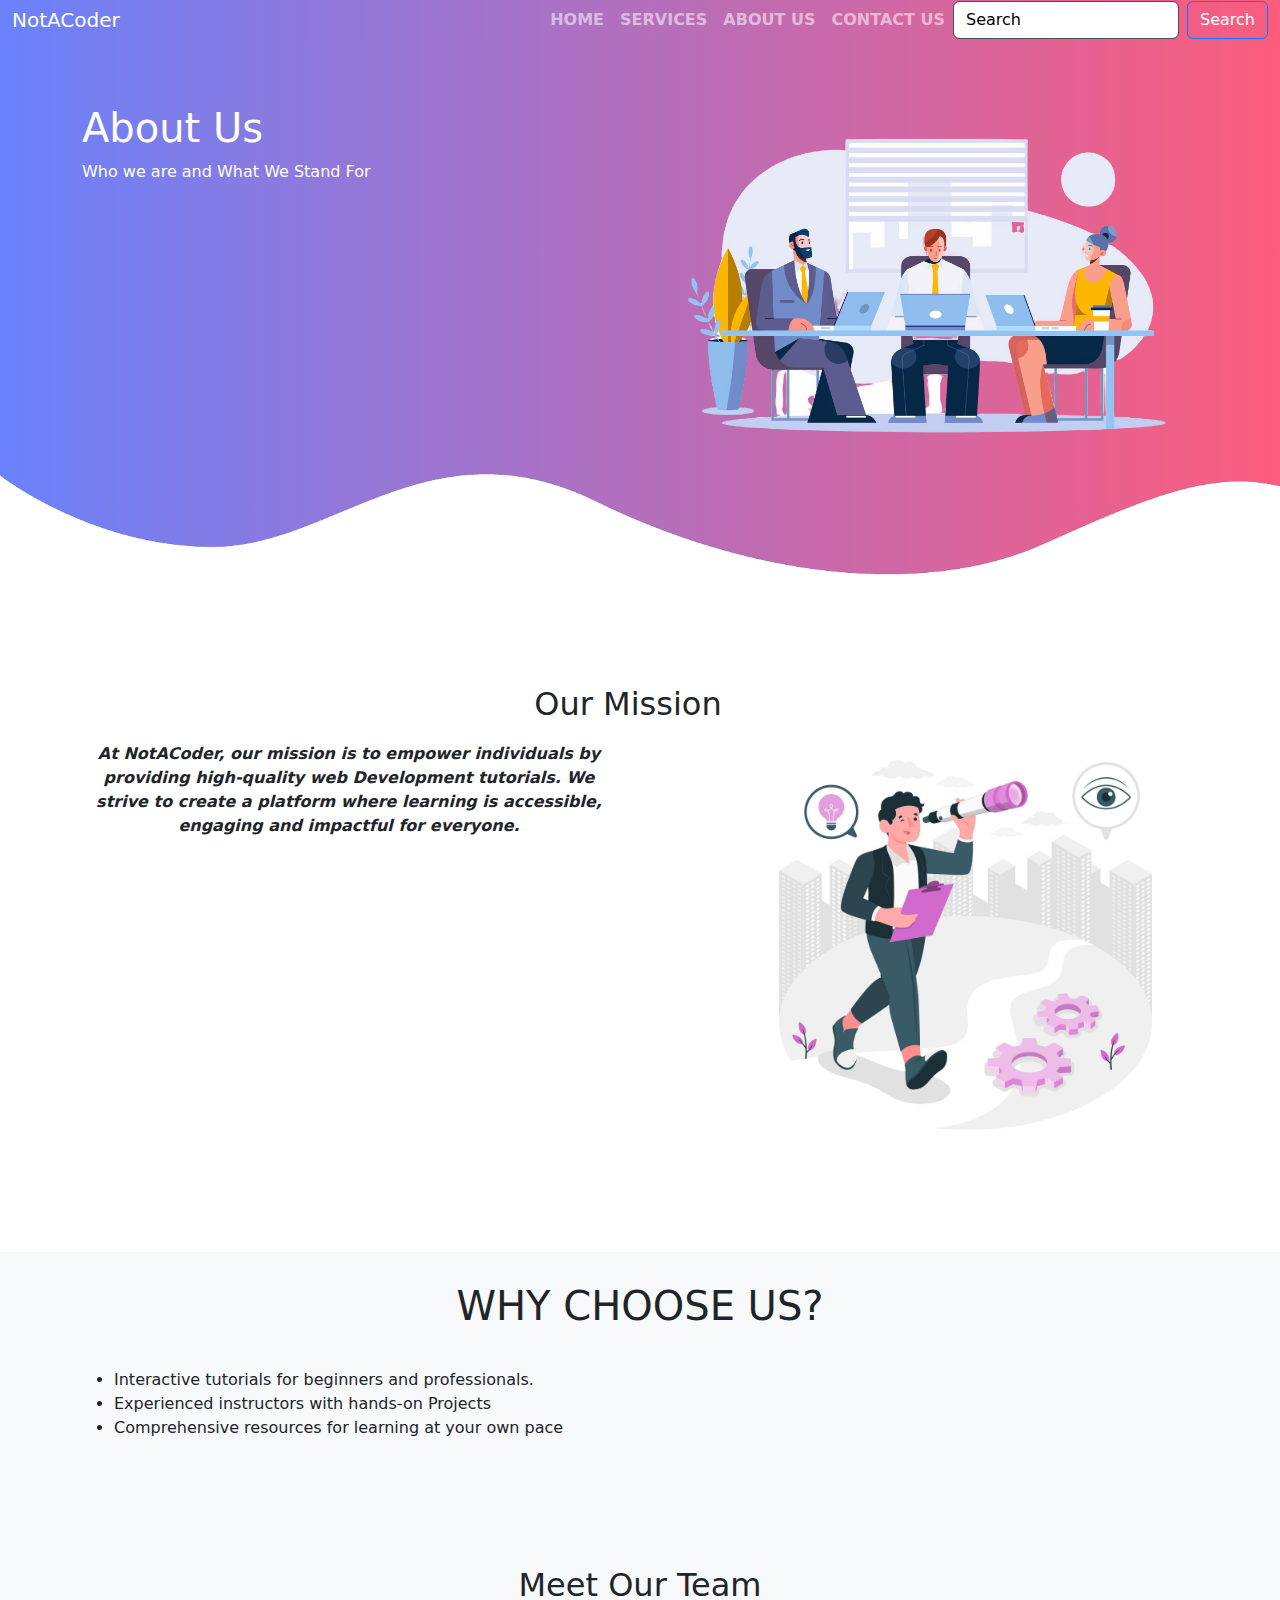
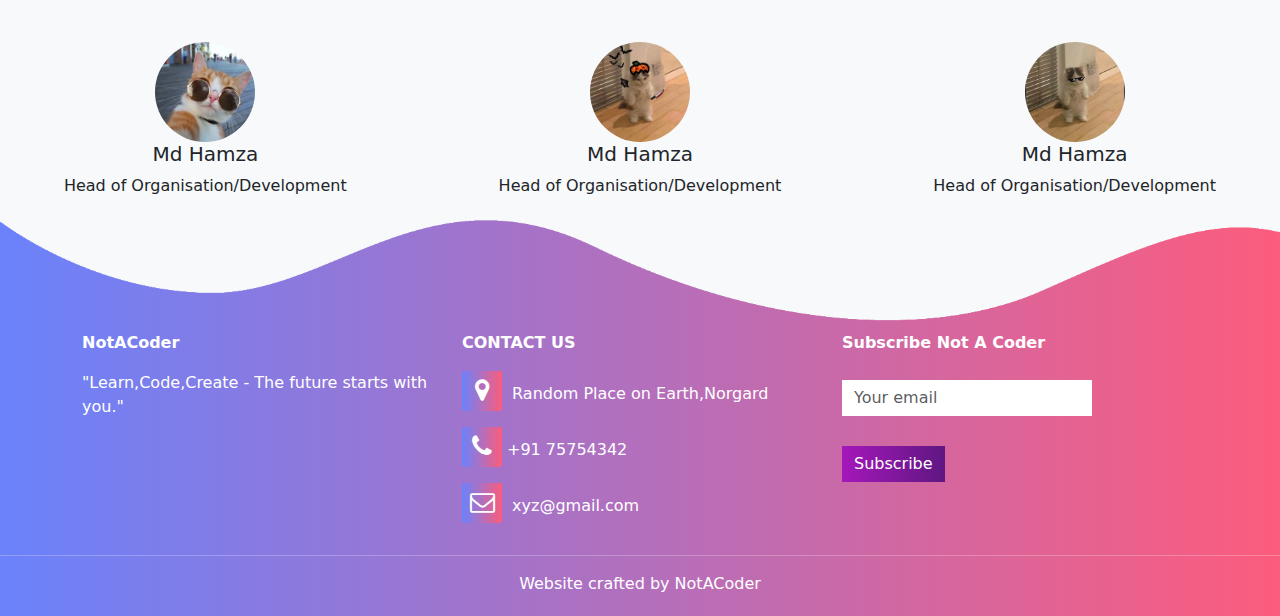
==== about_us.html @ b57397b7 "added index.html" ====
<!DOCTYPE html>
<html lang="en">

<head>
  <meta charset="UTF-8">
  <meta name="viewport" content="width=device-width, initial-scale=1.0">
  <title>About Us</title>
  <link rel="stylesheet" href="style.css">
  <link rel="stylesheet" href="https://cdn.jsdelivr.net/npm/bootstrap@5.3.3/dist/css/bootstrap.min.css">
  <script src="https://code.jquery.com/jquery-3.3.1.slim.min.js"></script>
  <script src="https://stackpath.bootstrapcdn.com/bootstrap/4.2.1/js/bootstrap.min.js"></script>
  <link rel="stylesheet" href="https://stackpath.bootstrapcdn.com/font-awesome/4.7.0/css/font-awesome.min.css">
</head>

<body>
  <section id="nav-bar">
    <nav class="navbar navbar-expand-lg bg-body-tertiary" class="navbar bg-dark border-bottom border-body"
    data-bs-theme="dark">
      <div class="container-fluid">
        <a class="navbar-brand" href="#">NotACoder</a>
        <button class="navbar-toggler" type="button" data-toggle="collapse" data-target="#navbarSupportedContent"
          aria-controls="navbarSupportedContent" aria-expanded="false" aria-label="Toggle navigation">
          <span class="navbar-toggler-icon"></span>
        </button>
        <div class="collapse navbar-collapse" id="navbarSupportedContent">
          <ul class="navbar-nav  ms-auto">
            <li class="nav-item">
              <a class="nav-link" aria-current="page" href="index.html">HOME</a>
            </li>
            <li class="nav-item">
              <a class="nav-link" href="courses.html">SERVICES</a>
            </li>
            <li class="nav-item">
              <a class="nav-link" href="about_us.html">ABOUT US</a>
            </li>
            <li class="nav-item">
              <a class="nav-link" href="contact_us.html">CONTACT US</a>
            </li>
          </ul>
          <form class="d-flex" role="search">
            <input class="form-control me-2" type="search" placeholder="Search" aria-label="Search">
            <button class="btn btn-outline-success" type="submit">Search</button>
          </form>
        </div>
      </div>
    </nav>

  </section>
        <section id="banner"></section>
        <div class="about_header">
            <div class="container">
                <div class="row">
                    <div class="col-md-6">
                        <h1>About Us</h1>
    <p>Who we are and What We Stand For</p>
                      </div>
                      <div class="col-md-6 text-center">
                        <img src="about.png" class="img-fluid">
                      </div>
                    </div>
                  </div>
                  <img src="wave1.png" class="bottom-img">
            </div>
        </div>
</header>
</div>
<div class="container about-content">
        <div class="row text-center">
            <div class="row">
                
        <h2>Our Mission</h2>
        <div class="col-md-6">
            <div class="description"> <p>At NotACoder, our mission is to empower individuals by providing 
            high-quality web Development tutorials. We strive to create a platform
            where learning is accessible, engaging and impactful for everyone.
        </p>
    </div>
    </div>


        <div class="col-md-6 text-center">
            <div class="about-img">
            <img src="mission.png"style="height:400px" class="img-fluid">
          </div>
        </div>
    </div>
    </div>
    </div>
    <section class="mission">
        <div class="container">
          <h1 class="text-center">WHY CHOOSE US?</h1>
          <div class="row">
            <div class="mission">
        <ul>
            <li>Interactive tutorials for beginners and professionals.</li>
            <li>Experienced instructors with hands-on Projects</li>
            <li>Comprehensive resources for learning at your own pace</li>
        </ul>
    </div>
</div>
    </section>

    <section>
        <div class=" team-head text-center">
           <h2>Meet Our Team</h2>
        </div>
       
<div class="row">
    <div class="col-md-4 team text-center">
        <img src="cat1.webp" alt="Team Member">
        <h5>Md Hamza</h5>
        <p>Head of Organisation/Development</p>
    </div>
    <div class="col-md-4 team text-center">
        <img src="cat2.jpg" alt="Team Member">
        <h5>Md Hamza</h5>
        <p>Head of Organisation/Development</p>
</div>
<div class="col-md-4 team text-center">
    <img src="cat3.webp" alt="Team Member">
    <h5>Md Hamza</h5>
    <p>Head of Organisation/Development</p>
</div>
</div>
</section>

<section id="footer">
    <img src="wave2.png" class="footer-img">
    <div class="container">
      <div class="row">
        <div class="col-md-4 footer-box">
         <p><b>NotACoder</b></p>
          <p>  <p>"Learn,Code,Create - The future starts with you."</p></p>
        </div>
        <div class="col-md-4 footer-box">
          <p><b>CONTACT US</b></p>
          <p><i  class="fa fa-map-marker"></i></i> Random Place on Earth,Norgard</p>
          <p><i  class="fa fa-phone"></i>+91 75754342</p>
          <p><i class="fa fa-envelope-o" aria-hidden="true"></i> xyz@gmail.com</p>
  
        </div>
        <div class="footer-box col-md-4">
          <p><b>Subscribe Not A Coder</b></p>
          <input type="email" class="form-control" placeholder="Your email">
          <button type="button" class="btn btn-primary">Subscribe</button>
        </div>
      </div>
    </div>
    <hr>
    <p class="copyright">Website crafted by NotACoder</p>
  </section>
  
  </body>
  
  </html>
---- style.css ----
*{
    margin: 0;
    padding: 0%;
}
body{
    font-family: sans-serif;
}
#nav-bar{
position: sticky;
top: 0;
}
.navbar {
    background-image: linear-gradient(to right, #6a82fb,#fc5c7d);
    padding: 0 !important;
}

.navbar .form-control{
    background-color: white !important;
    color: black;
    

}
.navbar-nav .nav-link{
    font-weight: bold;
    font-size: 1rem;
}

.navbar .form-control::placeholder{
    color: black;
    opacity: 1;
}

.fa-bars{
    color: #fff;
    font-size: 30px !important;
}
.navbar .btn-outline-success{
    background-color: color #007bff;
    color: white;
    border-color: #007bff;
}
.navbar .btn-outline-success:hover{
background-color: #0056b3;
color: white;
border-color: #0056b3;
}
#homecontent{
    background-image: linear-gradient(to right, #6a82fb,#fc5c7d);
    color: #fff;
    padding-top: 5%;
}
.learn-code{
    font-size: 40px;
    font-weight: 600;
    margin-top: 100px;
}
.bottom-img{
    width:100%;
}
#services{
    padding: 80px 0;
}
.description{
    padding: 10px;
    font-size: 1rem;
    font-weight: bold;
    font-style: italic;
}
.service-img{
    width:200px;
margin-top: 20px;
}
.cont{
    display: flex;
    justify-content: space-around;
    align-items: center;
}
.card{
    text-align: center;
    width: 30%;
}
.services{
    padding: 20px;
}

.services h4{
    padding: 5px;
    margin-top: 25px;
    text-transform: uppercase;
}
.title::before{
    content: '';
    background: #6a82fb;
    height: 5px;
    width: 200px;
    margin-left: auto;
    margin-right: auto;
    display: block;
    transform: translateY(63px);
}

.title::after{
    content: '';
    background:#fc5c7d;
    height: 10px;
    width: 50px;
    margin-left: auto;
    margin-right: auto;
    margin-bottom: 40px;
    display: block;
    transform: translateY(8px);
}
#about-us{
    background: #f8f9fa;
    padding-bottom: 50px;
    padding-top: 50px;
}
#about-us p{
    color:rgb(65, 65, 65);
    font-weight: 700;
    padding-right: 50px;
}
.about-img{
    float: right;
    margin: 10px;
}

#footer{
    background-image: linear-gradient(to right, #6a82fb,#fc5c7d);
    color: white;
}
.footer-img{
width: 100%;
}

.footer-box .fa{
    margin-right: 5px;
    font-size: 25px;
    height: 40px;
    width: 40px;
    text-align: center;
    padding-top: 7px;
    border-radius: 2px;
    background-image: linear-gradient(to right, #6a82fb,#fc5c7d);
    }
    .footer-box .form-control{
        box-shadow: none;
        border: none;
        border-radius: 0;
        margin-top: 25px;
        max-width: 250px;
    }
    .footer-box .btn-primary{
        box-shadow: none;
        border: none;
        border-radius: 0;
        margin-top: 30px;
        background-image: linear-gradient(to right, #a517ba,#5f1782);
    }
    
    hr{
        background-color: #fff;
    
    }
    .copyright{
        margin-bottom: 0;
        padding-bottom: 20px;
        text-align: center;
    }
    .course-header{
        background-image: linear-gradient(to right, #6a82fb,#fc5c7d);
        color: #fff;
        padding: 50px 20px;
        text-align: center;
    }
    .about_header{
        background-image: linear-gradient(to right, #6a82fb,#fc5c7d);
        color: #fff;
        padding-top: 5%;
    }
    
    .about-content{
        margin: 20px 0;
        padding: 80px 0;
    }
    .team{
       
        background: #f8f9fa;
    }
    .team img{
        border-radius: 50%;
        width:100px;
        height: 100px;
        background: #f8f9fa;
    }
    .mission{
        background: #f8f9fa;
        padding-bottom: 30px;
        padding-top: 30px;
    }
    .team-head{
        padding-top: 50px;
        padding-bottom: 30px;
        background: #f8f9fa;
    }
    .contact-header{
        background: #2575fc;
        color: white;
        padding: 50px 20px;
        text-align: center;
    }
    .cont-form{
        margin: 40px 0;
    }
    #social-media{
        background: #f8f9fa;
        padding: 100px 0;
    }
    
    #social-media p {
        font-size: 36px;
        font-weight: 600;
        margin-bottom: 30px;
    
    }
    
    .social-icons img{
        width: 60px;
        transition: 0.5s;
    }
    
    .social-icons a:hover img{
    transform: translateY(-10px);
    }
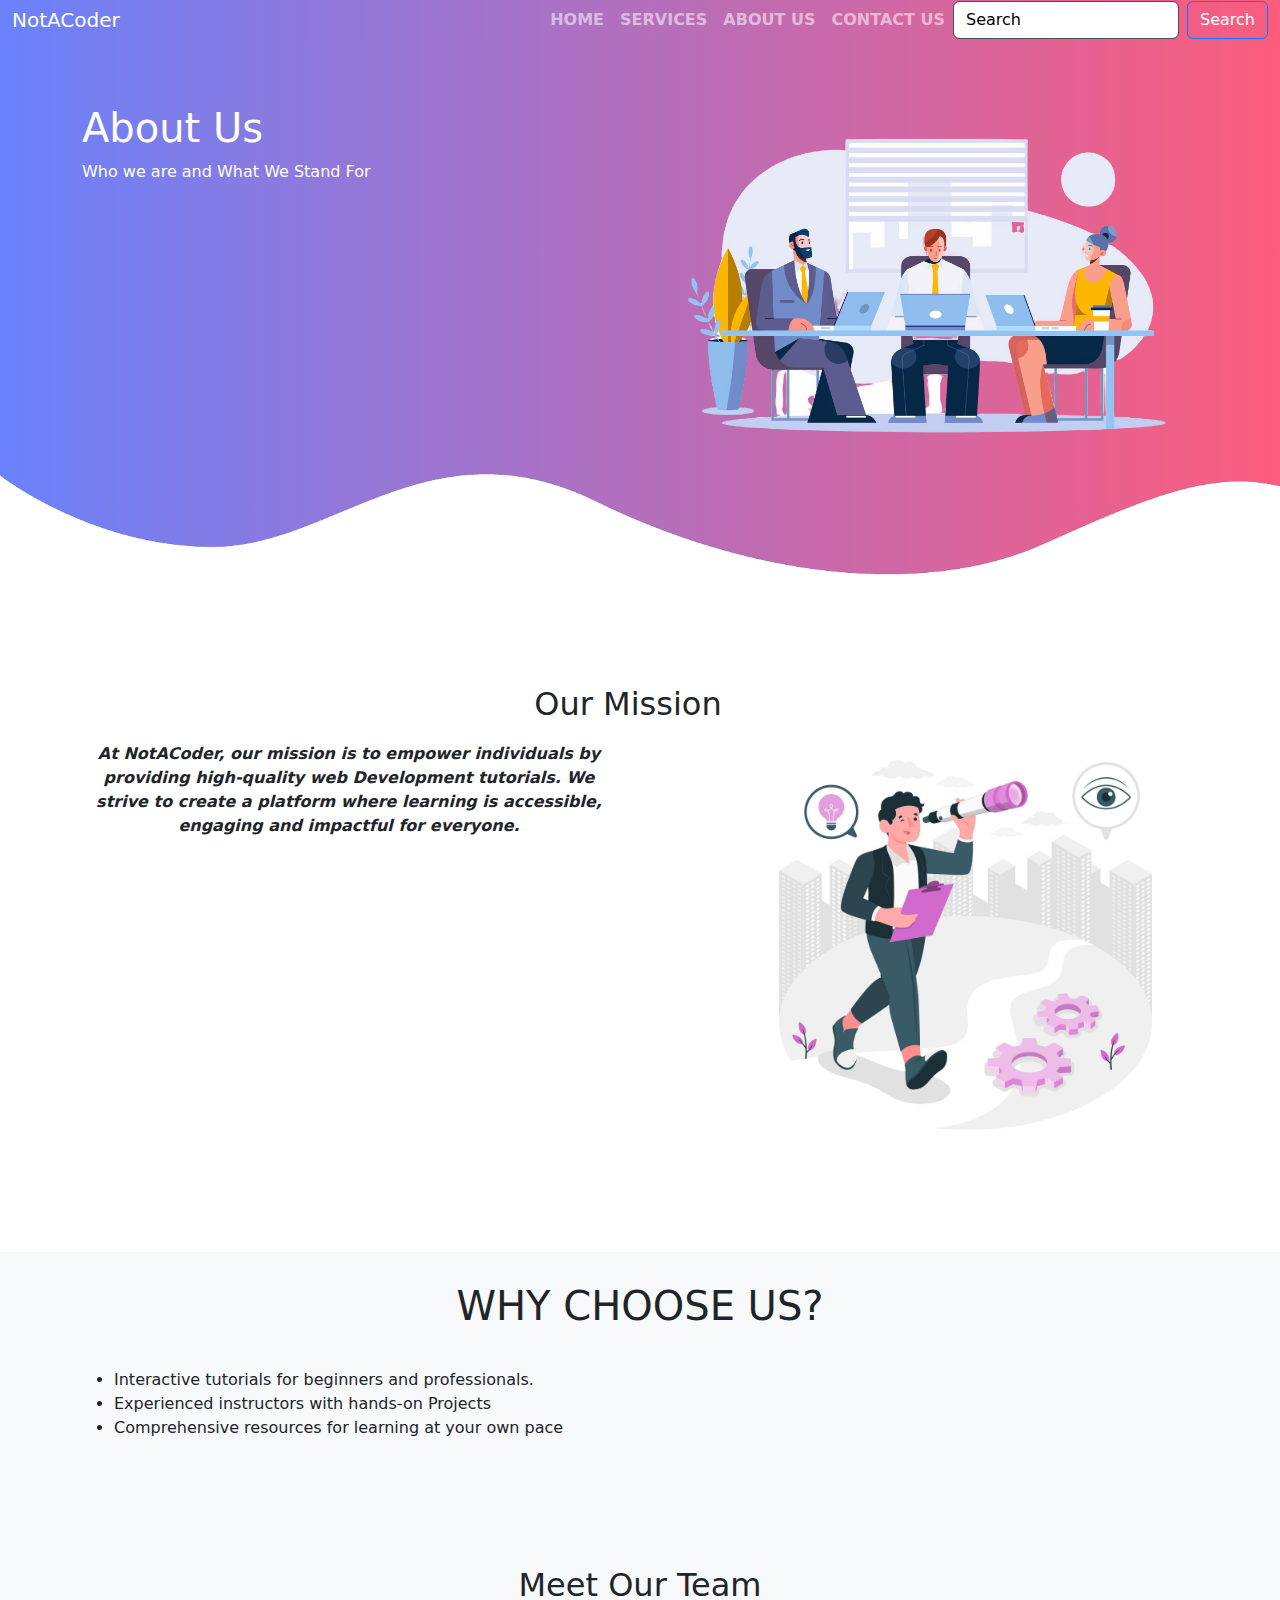
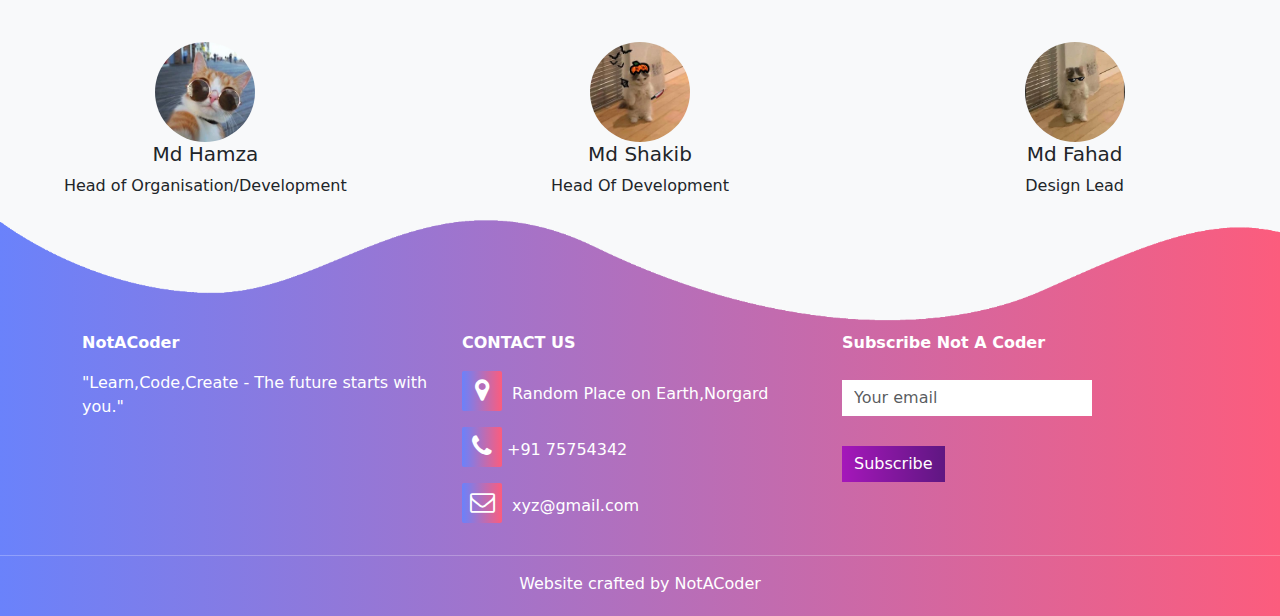
==== commit ed806544: "Update about_us.html" ====
--- a/about_us.html
+++ b/about_us.html
@@ -113,13 +113,13 @@
     </div>
     <div class="col-md-4 team text-center">
         <img src="cat2.jpg" alt="Team Member">
-        <h5>Md Hamza</h5>
-        <p>Head of Organisation/Development</p>
+        <h5>Md Shakib</h5>
+        <p>Head Of Development </p>
 </div>
 <div class="col-md-4 team text-center">
     <img src="cat3.webp" alt="Team Member">
-    <h5>Md Hamza</h5>
-    <p>Head of Organisation/Development</p>
+    <h5>Md Fahad</h5>
+    <p>Design Lead</p>
 </div>
 </div>
 </section>
@@ -153,4 +153,4 @@
   </body>
   
   </html>
-  +  
